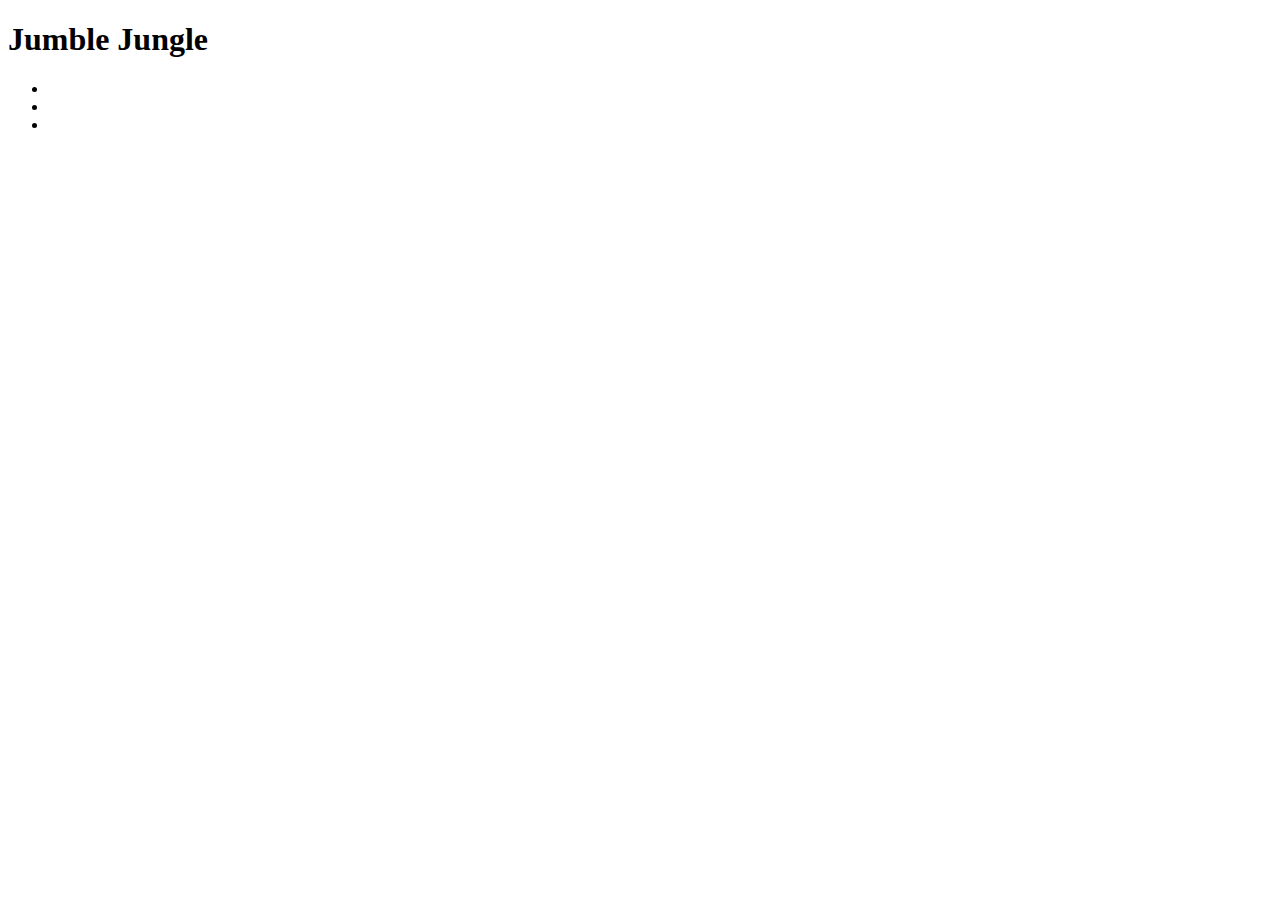
==== index.html @ a5514eaf "Added a help page overlay so users can see the rules - awaiting additional css and js code. Also add" ====
<!DOCTYPE html>
<html lang="en">
<head>
    <meta charset="UTF-8">
    <meta http-equiv="X-UA-Compatible" content="IE=edge"> 
    <meta name="viewport" content="width=device-width, initial-scale=1.0">

    <!-- Meta tags for search engines -->  
    <meta name="description" content="Word sramble game, Jumble Jungle, Online game">  
    <meta name="keywords" content="Word game, Free online games, Game, Jumble Jungle ">

    <!-- font awesome and google fonts -->
    <link rel="stylesheet" href="https://use.fontawesome.com/releases/v5.7.2/css/all.css"
        integrity="sha384-fnmOCqbTlWIlj8LyTjo7mOUStjsKC4pOpQbqyi7RrhN7udi9RwhKkMHpvLbHG9Sr" crossorigin="anonymous">

    <link rel="stylesheet" type="text/css" href="assets/css/style.css">
    <title>Jumble Jungle</title>
</head>
<body class="main-menu">
  <header>
    <h1>Jumble Jungle</h1>
    <ul class="nav-list">
      <li><a href="game.html" aria-label="Play Jumble Jungle"><i class="fas fa-play nav-icon" style="color: #f0ea42;" data-target="page1"></i></li></a>
      <li><a href="leaderboard.html" aria-label="Go to the leaderboard"><i class="fas fa-trophy nav-icon" style="color: #f09f14;" data-target="page2"></i></li></a>
      <li><i id="helpIcon" class="fas fa-question nav-icon" style="color: #18f727;" aria-label="Go to the help section to see how to play" data-target="page3"></i></li>
    </ul>
  </header>

  <script src="assets/js/script.js"></script>
</body>
</html>
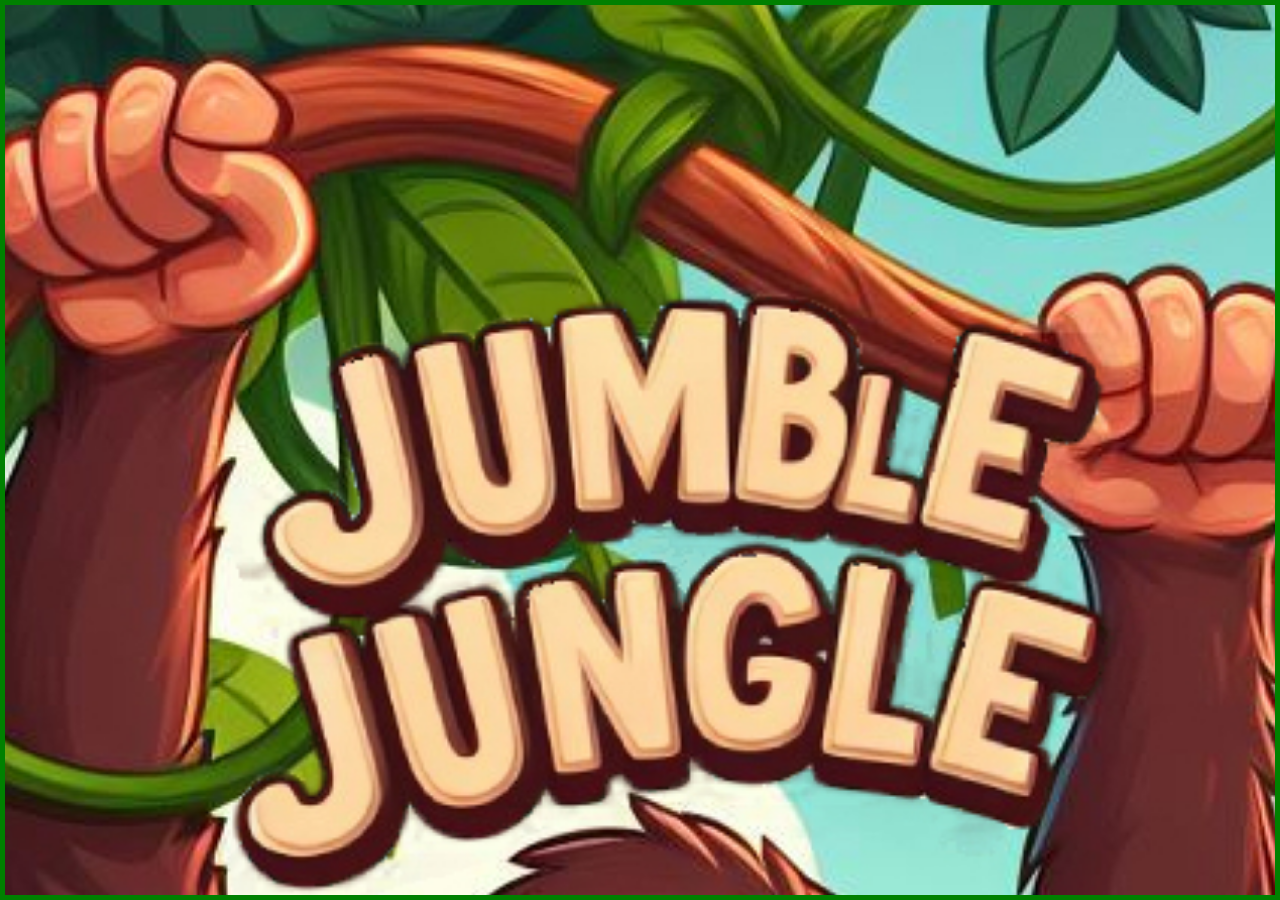
==== commit e64707c8: "added two background images. I also added a green border box around the body and added media query s" ====
--- a/index.html
+++ b/index.html
@@ -16,15 +16,41 @@
     <link rel="stylesheet" type="text/css" href="assets/css/style.css">
     <title>Jumble Jungle</title>
 </head>
-<body class="main-menu">
+<body id="logo-background-image">
   <header>
-    <h1>Jumble Jungle</h1>
     <ul class="nav-list">
       <li><a href="game.html" aria-label="Play Jumble Jungle"><i class="fas fa-play nav-icon" style="color: #f0ea42;" data-target="page1"></i></li></a>
-      <li><a href="leaderboard.html" aria-label="Go to the leaderboard"><i class="fas fa-trophy nav-icon" style="color: #f09f14;" data-target="page2"></i></li></a>
-      <li><i id="helpIcon" class="fas fa-question nav-icon" style="color: #18f727;" aria-label="Go to the help section to see how to play" data-target="page3"></i></li>
+      <li><a href="leaderboard.html" aria-label="Go to the leaderboard"><i class="fas fa-trophy nav-icon" style="color: #0047ab;" data-target="page2"></i></li></a>
+      <li><i id="helpIcon" class="fas fa-question nav-icon" style="color: #0e410f;" aria-label="Go to the help section to see how to play" data-target="page3"></i></li>
     </ul>
   </header>
+
+<!-- Help overlay screen -->
+<div id="helpOverlay" class="overlay">
+  <div id="helpSection" class="help-section">
+    <img src='assets/images/help-page-image.webp' alt="Help page image" class="left-image">
+    <h2>How to Play</h2>
+      <p>Welcome to Jumble Jungle, your aim is to create an 8-letter word using the provided scrambled letters. Here's how to play:</p>
+
+  <ol>
+    <li>You'll be presented with a set of scrambled letters. Rearrange these letters to form an 8-letter word.</li>
+    <li>Drag the letters into the boxes to form the word.</li>
+    <li>Once you believe you have formed the correct word, click the "Submit" button.</li>
+    <li>If the word is correct, you'll proceed to the next word. Otherwise, try again!</li>
+  </ol>
+
+<h2>Tips</h2>
+  <p>Here are some tips to help you:</p>
+    <ul>
+      <li>Take your time and try different combinations of letters.</li>
+      <li>Utilize the "Hint" button if you're stuck.</li>
+    </ul>
+
+<h2>Have Fun!</h2>
+  <p>Enjoy playing Jumble Jungle and have fun discovering words!</p>
+    <button id="closeButton">Close</button>
+  </div>
+</div>
 
   <script src="assets/js/script.js"></script>
 </body>
--- a/assets/css/style.css
+++ b/assets/css/style.css
@@ -0,0 +1,187 @@
+/* Basic styling */
+body {
+  margin: 0;
+  padding: 0;
+  font-family: Arial, sans-serif;
+  border: 5px solid green;
+  box-sizing: border-box;
+}
+
+  /* Styling for Main Menu icons which consist of Play, Leaderboard and Help */
+  .fas {
+    font-size: 60px;
+    }
+  
+    /* Margin to the first and last font awesome icons */
+  .nav-list li:first-child i,
+  .nav-list li:last-child i {
+    margin: 0 30px; /* Adjust the space around the icons */
+  }
+  
+  /* Style the list */
+  .nav-list {
+    list-style: none;
+    padding: 2px;
+    display: flex;
+    justify-content: space-between;
+    align-items: center;
+    padding-top: 300px;
+  }
+  
+  /* Style the navigation icons */
+  .nav-list li {
+    cursor: pointer;
+    margin-right: 0 50px;
+  }
+
+/* Styling for the overlay */
+.overlay {
+  display: none;
+  position: fixed;
+  top: 0;
+  left: 0;
+  width: 100%;
+  height: 100%;
+  background-color: rgba(0, 0, 0, 0.5); /* Semi-transparent black background */
+  z-index: 9999;
+}
+
+/* Center the help section */
+.help-section {
+  position: absolute;
+  top: 50%;
+  left: 50%;
+  transform: translate(-50%, -50%);
+  background-color: #fff; /* White background for the help section */
+  padding: 20px;
+  text-align: center;
+  z-index: 10000;
+}
+
+/* Initially hide the help section */
+.overlay.active {
+  display: block;
+}
+
+/* Styles for the help image placed to the left */
+.left-image {
+  float: left; /* Image will float to the left of the text */
+  margin-right: 10px; /* Adjust as needed to provide space between image and text */
+}
+
+header {
+  height: auto;
+  width: 100%;
+  text-align: center;
+  padding: 100px 0;
+}
+
+h1 {
+  margin: 0;
+}
+
+.box-container {
+  display: flex;
+  justify-content: space-around;
+  margin-top: 5px;
+}
+
+.box {
+  width: 80px;
+  height: 80px;
+  border: 1px solid #000;
+  margin: 10px;
+  display: flex;
+  justify-content: center;
+  align-items: center;
+}
+
+.letter-container {
+  display: flex;
+  justify-content: center;
+  flex-wrap: wrap;
+  margin-top: 20px;
+}
+
+.letter {
+  width: 50px;
+  height: 50px;
+  border: 1px solid #000;
+  margin: 5px;
+  display: flex;
+  justify-content: center;
+  align-items: center;
+  cursor: pointer;
+}
+
+/* Media query: Foldable phones and smaller screen sizes - landcape and portrait */
+@media screen and (min-width: 280px) and (max-width: 1280px)  {
+  .left-image {
+    max-width: 100%;
+    height: 100px;
+  }
+
+  /* Set a specific height to trigger the scrollbar */
+  #helpSection {
+    height: 300px;
+    overflow-y: auto; /* Add vertical scrollbar when content exceeds the height */
+  }
+  
+  /* Reduce the text size inside #helpSection */
+  #helpSection p {
+    font-size: 12px;
+  }
+
+  #logo-background-image {
+    background-image: url('../images/jumble-jungle-main-menu-small-image.jpg');
+    background-repeat: no-repeat;
+    background-size: cover;
+    height: 100vh;
+    width: 100%;
+  }
+}
+
+/* Media query: Foldable phones and smaller screen sizes - landcape and portrait */
+@media screen and (max-width: 739px) {
+  .box-container {
+    display: flex;
+    justify-content: space-around;
+    margin-top: 5px;
+  }
+  
+  .box {
+    width: 30px;
+    height: 30px;
+    margin: 2px;
+    display: flex;
+    justify-content: center;
+    align-items: center;
+  }
+
+/* To remove the border around the letters when they are placed into one of the eight boxes - this prevents overlapping */
+.letter {
+  width: 30px;
+  height: 30px;
+  margin: 1px;
+  display: flex;
+  justify-content: center;
+  align-items: center;
+  cursor: pointer;
+}
+
+/* Class to hide border */
+.letter.no-border {
+  border: none; /* Hide the border */
+}
+}
+
+/* Media query: Foldable phones and smaller screen sizes - landcape and portrait */
+@media screen and (min-width: 1281px)  {
+#logo-background-image {
+  background-image: url('../images/jumble-jungle-main-menu-large-image.jpg');
+  background-repeat: no-repeat;
+  background-size: cover;
+  height: 100vh;
+  width: 100%;
+}
+}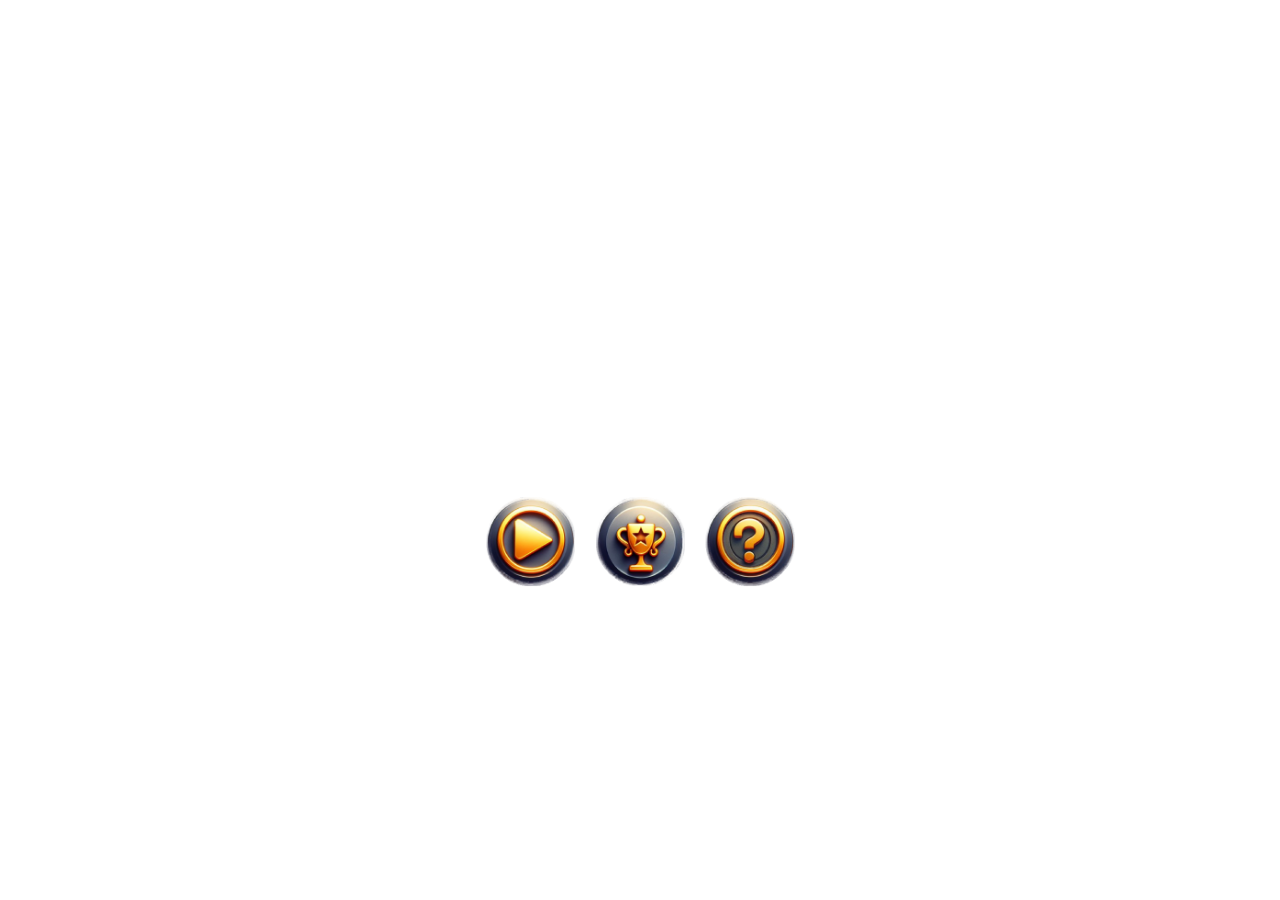
==== commit 8ee2642f: "removed font awesome icons and replaced with images on index.html and added button images to game.ht" ====
--- a/index.html
+++ b/index.html
@@ -10,19 +10,32 @@
     <meta name="keywords" content="Word game, Free online games, Game, Jumble Jungle ">
 
     <!-- font awesome and google fonts -->
-    <link rel="stylesheet" href="https://use.fontawesome.com/releases/v5.7.2/css/all.css"
-        integrity="sha384-fnmOCqbTlWIlj8LyTjo7mOUStjsKC4pOpQbqyi7RrhN7udi9RwhKkMHpvLbHG9Sr" crossorigin="anonymous">
+    <link rel="stylesheet" href="https://cdnjs.cloudflare.com/ajax/libs/font-awesome/5.7.2/css/all.min.css"
+        integrity="sha512-3M00D/rn8n+2ZVXBO9Hib0GKNpkm8MSUU/e2VNthDyBYxKWG+BftNYYcuEjXlyrSO637tidzMBXfE7sQm0INUg==" crossorigin="anonymous" referrerpolicy="no-referrer" />
 
     <link rel="stylesheet" type="text/css" href="assets/css/style.css">
     <title>Jumble Jungle</title>
 </head>
+
 <body id="logo-background-image">
   <header>
-    <ul class="nav-list">
-      <li><a href="game.html" aria-label="Play Jumble Jungle"><i class="fas fa-play nav-icon" style="color: #f0ea42;" data-target="page1"></i></li></a>
-      <li><a href="leaderboard.html" aria-label="Go to the leaderboard"><i class="fas fa-trophy nav-icon" style="color: #0047ab;" data-target="page2"></i></li></a>
-      <li><i id="helpIcon" class="fas fa-question nav-icon" style="color: #0e410f;" aria-label="Go to the help section to see how to play" data-target="page3"></i></li>
-    </ul>
+
+  <!-- Main Menu screen -->
+  <div id="main-menu-container" class="main-menu-options">
+    <div class="play-game-button">
+      <a href="game.html" aria-label="Play Jumble Jungle">
+        <img src="assets/images/play-button-image.webp" alt="Play button" data-target="page1">
+      </a>
+    </div>
+      <div class="leaderboard-button">
+        <a href="leaderboard.html" aria-label="Go to the leaderboard">
+          <img src="assets/images/leader-board-button-image.webp" alt="Leaderboard button" data-target="page2">
+        </a>
+      </div>
+        <div class="help-button" id="helpIcon">
+          <img src="assets/images/help-button-image.webp" alt="Help button" data-target="page3">
+        </div>
+  </div>
   </header>
 
 <!-- Help overlay screen -->
@@ -44,6 +57,7 @@
     <ul>
       <li>Take your time and try different combinations of letters.</li>
       <li>Utilize the "Hint" button if you're stuck.</li>
+      <li>Use the "Reveal Letter" button to reveal up to two letters per word.</li>
     </ul>
 
 <h2>Have Fun!</h2>
--- a/assets/css/style.css
+++ b/assets/css/style.css
@@ -1,38 +1,42 @@
+/* Google fonts */
+@import url('https://fonts.googleapis.com/css2?family=Bungee+Spice&display=swap');
+
 /* Basic styling */
-body {
+body, html {
   margin: 0;
   padding: 0;
   font-family: Arial, sans-serif;
-  border: 5px solid green;
-  box-sizing: border-box;
-}
-
-  /* Styling for Main Menu icons which consist of Play, Leaderboard and Help */
-  .fas {
-    font-size: 60px;
-    }
-  
-    /* Margin to the first and last font awesome icons */
-  .nav-list li:first-child i,
-  .nav-list li:last-child i {
-    margin: 0 30px; /* Adjust the space around the icons */
-  }
-  
-  /* Style the list */
-  .nav-list {
-    list-style: none;
-    padding: 2px;
-    display: flex;
-    justify-content: space-between;
-    align-items: center;
-    padding-top: 300px;
-  }
-  
-  /* Style the navigation icons */
-  .nav-list li {
-    cursor: pointer;
-    margin-right: 0 50px;
-  }
+  height: 100vh;
+  position: relative;
+}
+
+#logo-background-image {
+  background-image: url('../images/jumble-jungle-background-image-large.webp');
+  background-repeat: no-repeat;
+  background-size: cover;
+  background-position: center;
+  height: 100vh;
+  width: 100%;
+}
+
+/* Center the icon container */
+.main-menu-options {
+  position: fixed;
+  top: 50%;
+  left: 50%;
+  transform: translate(-50%, 50%);
+  display: flex;
+  justify-content: center;
+  align-items: center;
+}
+
+/* Additional styling for individual icon divs */
+.play-game-button,
+.leaderboard-button,
+.help-button {
+  display: inline-block; /* Display icons in a line */
+  margin: 0 10px; /* Adjust margin between icons */
+}
 
 /* Styling for the overlay */
 .overlay {
@@ -58,6 +62,17 @@
   z-index: 10000;
 }
 
+  /* Set a specific height to trigger the scrollbar */
+  #helpSection {
+    height: 400px;
+    overflow-y: auto; /* Add vertical scrollbar when content exceeds the height */
+  }
+  
+  /* Reduce the text size inside #helpSection */
+  #helpSection p {
+    font-size: 12px;
+  }
+
 /* Initially hide the help section */
 .overlay.active {
   display: block;
@@ -67,33 +82,64 @@
 .left-image {
   float: left; /* Image will float to the left of the text */
   margin-right: 10px; /* Adjust as needed to provide space between image and text */
-}
-
-header {
-  height: auto;
-  width: 100%;
-  text-align: center;
-  padding: 100px 0;
-}
-
-h1 {
+  max-width: 100%;
+  height: 100px;
+}
+
+/* Styling for game.html page */
+#game-area {
+  background-image: url('../images/game-area-image.webp');
+}
+
+body {
   margin: 0;
+  padding: 0;
+  position: relative; /* Create a positioning context for absolute positioning */
+}
+
+.hompage-button,
+.restart-button {
+  position: absolute;
+}
+
+.homepage-button {
+  left: 10px; /* Adjust left margin for positioning */
+  top: 0px;
+}
+
+.restart-button {
+  right: 0px; /* Adjust right margin for positioning */
+  top: 0px;
 }
 
 .box-container {
   display: flex;
-  justify-content: space-around;
-  margin-top: 5px;
+  justify-content: center;
+  margin-top: 100px;
 }
 
 .box {
-  width: 80px;
-  height: 80px;
+  width: 30px;
+  height: 30px;
   border: 1px solid #000;
-  margin: 10px;
-  display: flex;
-  justify-content: center;
-  align-items: center;
+  margin: 1px;
+  display: flex;
+  justify-content: center;
+  align-items: center;
+  position: relative;
+  z-index: 1;
+}
+
+#box1,
+#box2,
+#box3,
+#box4,
+#box5,
+#box6,
+#box7,
+#box8 {
+  position: relative;
+  background-image: url('../images/box-small-image.webp');
 }
 
 .letter-container {
@@ -104,58 +150,120 @@
 }
 
 .letter {
-  width: 50px;
-  height: 50px;
+  width: 30px;
+  height: 30px;
   border: 1px solid #000;
+  background-color: rgb(221, 197, 159);
+  font-weight: bolder;
   margin: 5px;
   display: flex;
   justify-content: center;
   align-items: center;
   cursor: pointer;
-}
-
-/* Media query: Foldable phones and smaller screen sizes - landcape and portrait */
-@media screen and (min-width: 280px) and (max-width: 1280px)  {
-  .left-image {
-    max-width: 100%;
-    height: 100px;
-  }
-
-  /* Set a specific height to trigger the scrollbar */
-  #helpSection {
-    height: 300px;
-    overflow-y: auto; /* Add vertical scrollbar when content exceeds the height */
-  }
-  
-  /* Reduce the text size inside #helpSection */
-  #helpSection p {
-    font-size: 12px;
-  }
-
+  position: relative;
+  z-index: 2;
+}
+
+#game-buttons {
+  display: flex;
+  justify-content: center; /* Center items horizontally */
+}
+
+#game-buttons button {
+  margin: 0 5px;
+  margin-top: 10px;
+}
+
+/* Styling for leaderboard page */
+#leaderboard-background {
+  background-image: url('../images/leaderboard-background-image.webp');
+}
+
+#leaderboard-menu {
+  display: flex;
+  justify-content: space-between;
+  align-items: center;
+  padding: 10px;
+}
+
+#leaderboard-menu h1 {
+  font-family: 'Bungee Spice', sans-serif;
+  font-size: 26px;
+}
+
+#leaderboard-menu a {
+  text-decoration: none;
+}
+
+/* Background image positioning for phones in landscape mode */
+@media screen and (min-height: 240px) and (max-height: 1090px) and (orientation: landscape) {
   #logo-background-image {
-    background-image: url('../images/jumble-jungle-main-menu-small-image.jpg');
+    background-image: url('../images/jumble-jungle-background-image-large.webp');
     background-repeat: no-repeat;
     background-size: cover;
+    background-position-y: 35%;
     height: 100vh;
     width: 100%;
   }
 }
 
-/* Media query: Foldable phones and smaller screen sizes - landcape and portrait */
-@media screen and (max-width: 739px) {
+#leaderboard-menu {
+  display: flex;
+  justify-content: space-between;
+  align-items: center;
+  padding: 10px; /* Add padding for spacing */
+}
+
+.homepage {
+  text-align: center; /* Center the h1 element */
+  flex-grow: 1; /* Allow the h1 element to take available space */
+}
+
+.homepage-button {
+  order: -1; /* Set the image to appear on the left */
+}
+
+/* Media query for spacing between boxes within box-container */
+@media screen and (min-width: 280px) and (max-width: 500px) {
+  #main-menu-container img {
+    width: 80px;
+    height: 80px;
+  }
+
+  .homepage-button img,
+  .home-button img,
+  .restart-button img {
+    width: 60px;
+    height: 60px;
+  }
+
+  #box1,
+  #box2,
+  #box3,
+  #box4,
+  #box5,
+  #box6,
+  #box7,
+  #box8 {
+    position: relative;
+    background-image: url('../images/box-small-image.webp');
+  }
+
   .box-container {
     display: flex;
-    justify-content: space-around;
-    margin-top: 5px;
+    justify-content: center;
+    margin-top: 100px;
   }
   
   .box {
     width: 30px;
     height: 30px;
-    margin: 2px;
+    margin: 1px;
     display: flex;
     justify-content: center;
     align-items: center;
+    position: relative;
+    z-index: 1;
   }
 
 /* To remove the border around the letters when they are placed into one of the eight boxes - this prevents overlapping */
@@ -167,6 +275,8 @@
   justify-content: center;
   align-items: center;
   cursor: pointer;
+  position: relative;
+  z-index: 2;
 }
 
 /* Class to hide border */
@@ -176,12 +286,159 @@
 }
 
 /* Media query: Foldable phones and smaller screen sizes - landcape and portrait */
-@media screen and (min-width: 1281px)  {
+@media screen and (min-width: 500px) and (max-width: 650px) {
+  #main-menu-container img {
+    width: 85px;
+    height: 85px;
+  }
+
+  .homepage-button img,
+  .home-button img,
+  .restart-button img {
+    width: 90px;
+    height: 90px;
+  }
+
+  #box1,
+  #box2,
+  #box3,
+  #box4,
+  #box5,
+  #box6,
+  #box7,
+  #box8 {
+    position: relative;
+    background-image: url('../images/box-medium-image.webp');
+  }
+
+  .box-container {
+    display: flex;
+    justify-content: center;
+    margin-top: 100px;
+  }
+  
+  .box {
+    width: 50px;
+    height: 50px;
+    margin: 1px;
+    display: flex;
+    justify-content: center;
+    align-items: center;
+    position: relative;
+    z-index: 1;
+  }
+
+/* To remove the border around the letters when they are placed into one of the eight boxes - this prevents overlapping */
+.letter {
+  width: 35px;
+  height: 35px;
+  margin: 1px;
+  display: flex;
+  justify-content: center;
+  align-items: center;
+  cursor: pointer;
+  position: relative;
+  z-index: 2;
+}
+
+/* Class to hide border */
+.letter.no-border {
+  border: none; /* Hide the border */
+}
+}
+
+/* Media query: Foldable phones and smaller screen sizes - landcape and portrait */
+@media screen and (min-width: 650px) {
+  #main-menu-container img {
+    width: 90px;
+    height: 90px;
+  }
+
+  .homepage-button img,
+  .home-button img,
+  .restart-button img {
+    width: 110px;
+    height: 110px;
+  }
+
+  #box1,
+  #box2,
+  #box3,
+  #box4,
+  #box5,
+  #box6,
+  #box7,
+  #box8 {
+    position: relative;
+    background-image: url('../images/box-large-image.webp');
+  }
+
+  .box-container {
+    display: flex;
+    justify-content: center;
+    margin-top: 100px;
+  }
+  
+  .box {
+    width: 75px;
+    height: 75px;
+    margin: 1px;
+    display: flex;
+    justify-content: center;
+    align-items: center;
+    position: relative;
+    z-index: 1;
+  }
+
+/* To remove the border around the letters when they are placed into one of the eight boxes - this prevents overlapping */
+.letter {
+  width: 45px;
+  height: 45px;
+  margin: 1px;
+  display: flex;
+  justify-content: center;
+  align-items: center;
+  cursor: pointer;
+  position: relative;
+  z-index: 2;
+}
+
+/* Class to hide border */
+.letter.no-border {
+  border: none; /* Hide the border */
+}
+}
+
+/* Media query: Foldable phones and smaller screen sizes - landcape and portrait */
+@media screen and (min-width: 1447px) {
 #logo-background-image {
-  background-image: url('../images/jumble-jungle-main-menu-large-image.jpg');
+  background-image: url('../images/jumble-jungle-background-image-larger.webp');
   background-repeat: no-repeat;
   background-size: cover;
   height: 100vh;
   width: 100%;
 }
+
+#main-menu-container img {
+  width: 160px;
+  height: 160px;
+}
+
+/* Center the icon container */
+.main-menu-options {
+  position: fixed;
+  top: 50%;
+  left: 50%;
+  transform: translate(-50%, 50%);
+  display: flex;
+  justify-content: center;
+  align-items: center;
+}
+
+  .homepage-button img,
+  .home-button img,
+  .restart-button img {
+    width: 160px;
+    height: 160px;
+  }
 }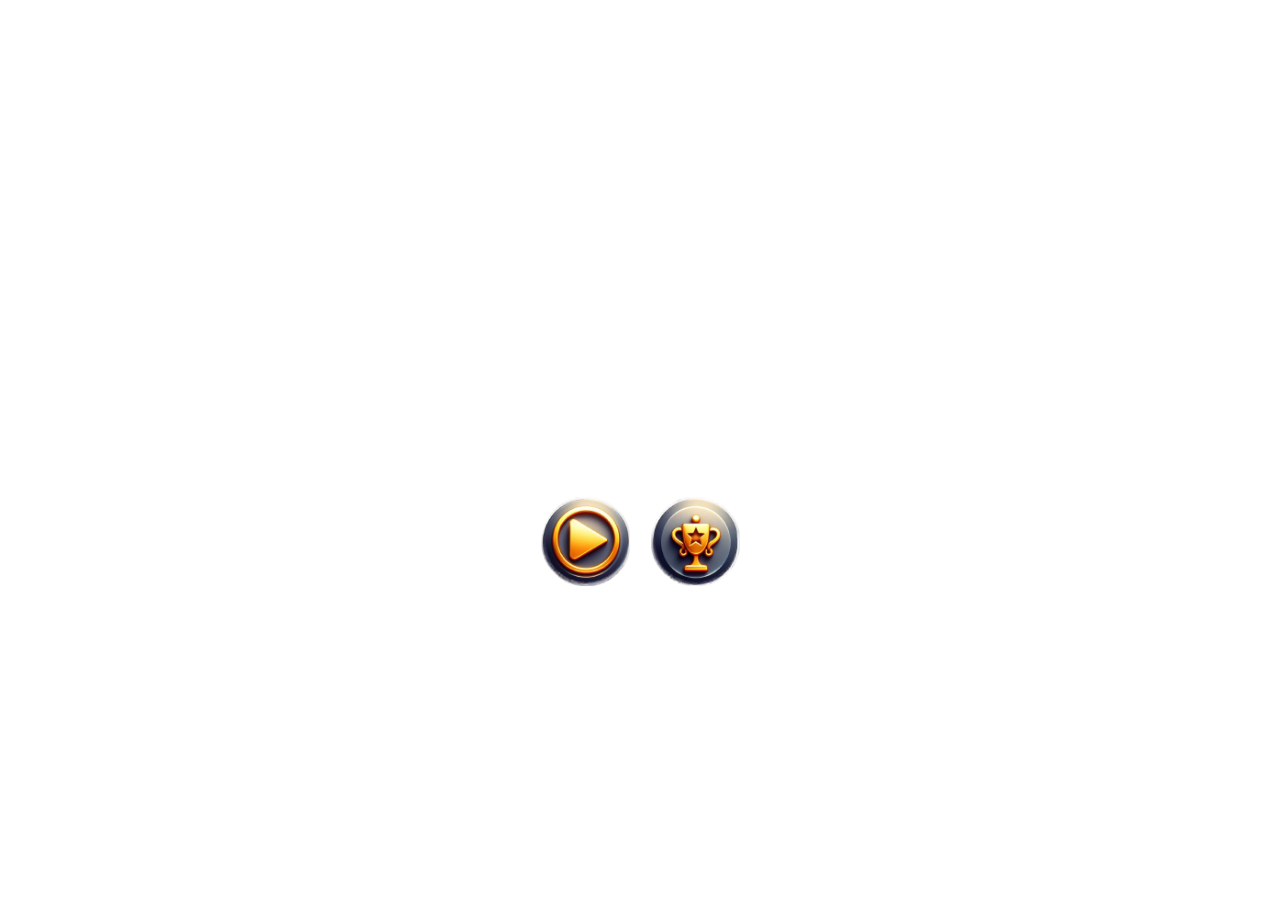
==== commit c32b0b20: "added favicon image and added background image for game and leaderboard and added style for responsi" ====
--- a/index.html
+++ b/index.html
@@ -6,13 +6,15 @@
     <meta name="viewport" content="width=device-width, initial-scale=1.0">
 
     <!-- Meta tags for search engines -->  
-    <meta name="description" content="Word sramble game, Jumble Jungle, Online game">  
+    <meta name="description" content="Word scramble game, Jumble Jungle, Online game">  
     <meta name="keywords" content="Word game, Free online games, Game, Jumble Jungle ">
 
     <!-- font awesome and google fonts -->
     <link rel="stylesheet" href="https://cdnjs.cloudflare.com/ajax/libs/font-awesome/5.7.2/css/all.min.css"
         integrity="sha512-3M00D/rn8n+2ZVXBO9Hib0GKNpkm8MSUU/e2VNthDyBYxKWG+BftNYYcuEjXlyrSO637tidzMBXfE7sQm0INUg==" crossorigin="anonymous" referrerpolicy="no-referrer" />
-
+    <meta name="author" content="David Hitchen">
+    <!-- Favicon image for browser tab image -->
+    <link rel="icon" href="assets/images/favicon-image.png" type="image/x-icon">
     <link rel="stylesheet" type="text/css" href="assets/css/style.css">
     <title>Jumble Jungle</title>
 </head>
@@ -32,39 +34,9 @@
           <img src="assets/images/leader-board-button-image.webp" alt="Leaderboard button" data-target="page2">
         </a>
       </div>
-        <div class="help-button" id="helpIcon">
-          <img src="assets/images/help-button-image.webp" alt="Help button" data-target="page3">
-        </div>
+
   </div>
   </header>
-
-<!-- Help overlay screen -->
-<div id="helpOverlay" class="overlay">
-  <div id="helpSection" class="help-section">
-    <img src='assets/images/help-page-image.webp' alt="Help page image" class="left-image">
-    <h2>How to Play</h2>
-      <p>Welcome to Jumble Jungle, your aim is to create an 8-letter word using the provided scrambled letters. Here's how to play:</p>
-
-  <ol>
-    <li>You'll be presented with a set of scrambled letters. Rearrange these letters to form an 8-letter word.</li>
-    <li>Drag the letters into the boxes to form the word.</li>
-    <li>Once you believe you have formed the correct word, click the "Submit" button.</li>
-    <li>If the word is correct, you'll proceed to the next word. Otherwise, try again!</li>
-  </ol>
-
-<h2>Tips</h2>
-  <p>Here are some tips to help you:</p>
-    <ul>
-      <li>Take your time and try different combinations of letters.</li>
-      <li>Utilize the "Hint" button if you're stuck.</li>
-      <li>Use the "Reveal Letter" button to reveal up to two letters per word.</li>
-    </ul>
-
-<h2>Have Fun!</h2>
-  <p>Enjoy playing Jumble Jungle and have fun discovering words!</p>
-    <button id="closeButton">Close</button>
-  </div>
-</div>
 
   <script src="assets/js/script.js"></script>
 </body>
--- a/assets/css/style.css
+++ b/assets/css/style.css
@@ -10,6 +10,7 @@
   position: relative;
 }
 
+/* Style for the background image of the index.html page */
 #logo-background-image {
   background-image: url('../images/jumble-jungle-background-image-large.webp');
   background-repeat: no-repeat;
@@ -32,8 +33,7 @@
 
 /* Additional styling for individual icon divs */
 .play-game-button,
-.leaderboard-button,
-.help-button {
+.leaderboard-button {
   display: inline-block; /* Display icons in a line */
   margin: 0 10px; /* Adjust margin between icons */
 }
@@ -57,38 +57,58 @@
   left: 50%;
   transform: translate(-50%, -50%);
   background-color: #fff; /* White background for the help section */
-  padding: 20px;
+  padding: 10px;
   text-align: center;
   z-index: 10000;
 }
 
-  /* Set a specific height to trigger the scrollbar */
-  #helpSection {
-    height: 400px;
-    overflow-y: auto; /* Add vertical scrollbar when content exceeds the height */
-  }
+/* Sets a specific height to trigger the scrollbar */
+#helpSection {
+  height: 80vh;
+  width: 80%;
+  overflow-y: auto; /* Adds vertical scrollbar when content exceeds the height */
+}
+
+/* Styling for the help section */
+#helpSection h2 {
+  font-family: 'Bungee Spice', sans-serif;
+}
   
-  /* Reduce the text size inside #helpSection */
-  #helpSection p {
-    font-size: 12px;
-  }
+.help-text-content p {
+  font-size: 16px;
+  font-weight: bold;
+}
+
+#helpSection ol,
+#helpSection ul {
+  text-align: left;
+  margin-right: 20px;
+}
 
 /* Initially hide the help section */
 .overlay.active {
   display: block;
 }
 
-/* Styles for the help image placed to the left */
-.left-image {
+/* Styles for the help image in the help section */
+.help-image {
   float: left; /* Image will float to the left of the text */
-  margin-right: 10px; /* Adjust as needed to provide space between image and text */
-  max-width: 100%;
-  height: 100px;
+  max-width: 100px;
+  height: auto;
+}
+
+#helpCloseButton {
+  position: absolute;
+  top: 10px;
+  right: 10px;
 }
 
 /* Styling for game.html page */
 #game-area {
-  background-image: url('../images/game-area-image.webp');
+  background-image: url('../images/game-background.webp');
+  background-size: cover;
+  background-repeat: no-repeat;
+  background-attachment: fixed;
 }
 
 body {
@@ -97,25 +117,76 @@
   position: relative; /* Create a positioning context for absolute positioning */
 }
 
+/* Styling for modal/customer notification messages when a user makes an incorrect/correct input or completes game */
+.modal {
+  display: none;
+  position: fixed;
+  z-index: 3;
+  left: 0;
+  top: 0;
+  width: 100%;
+  height: 100%;
+  overflow: auto;
+  background-color: rgb(0, 0, 0);
+  background-color: rgba(0, 0, 0, 0.4);
+}
+
+.modal-content {
+  background-color: #fefefe;
+  margin: 15% auto;
+  padding: 20px;
+  border: 1px solid #888;
+  width: 80%;
+  max-width: 400px;
+  font-family: 'Bungee Spice', sans-serif;
+}
+
+.modalCloseButton {
+  color: #aaa;
+  float: right;
+  font-size: 28px;
+  font-weight: bold;
+}
+
+.modalCloseButton:hover,
+.modalCloseButton:focus {
+  color: black;
+  text-decoration: none;
+  cursor: pointer;
+}
+
+/* Styling for the 3 clickable images in the game.index */
 .hompage-button,
-.restart-button {
+.restart-button,
+.help-button {
   position: absolute;
 }
 
+/* Style for the home-page button position so it remains on the top left of the game.html */
 .homepage-button {
   left: 10px; /* Adjust left margin for positioning */
   top: 0px;
 }
 
+/* Style for the help button position so its centered in the game.index */
+.help-button {
+  top: 0px;
+  left: 50%;
+  transform: translateX(-50%);
+  z-index: 1000;
+}
+
+/* Style for the restart button position so it remains on the top right of the game.index */
 .restart-button {
-  right: 0px; /* Adjust right margin for positioning */
+  right: 0px;
   top: 0px;
 }
 
+/* Styles for the 8 boxes and the box-container within the game.html */
 .box-container {
   display: flex;
   justify-content: center;
-  margin-top: 100px;
+  margin-top: 70px;
 }
 
 .box {
@@ -139,9 +210,12 @@
 #box7,
 #box8 {
   position: relative;
-  background-image: url('../images/box-small-image.webp');
-}
-
+  background-image: url('../images/box-image.webp');
+  background-size: contain;
+  background-position: center;
+}
+
+/* Styling for the 8 letters in the letter container */
 .letter-container {
   display: flex;
   justify-content: center;
@@ -164,9 +238,10 @@
   z-index: 2;
 }
 
+/* Styling for the hint, delete and submit buttons in the game.html */
 #game-buttons {
   display: flex;
-  justify-content: center; /* Center items horizontally */
+  justify-content: center;
 }
 
 #game-buttons button {
@@ -174,9 +249,20 @@
   margin-top: 10px;
 }
 
+/* Style for the hint display */
+#hint-display {
+  text-align: center;
+  background-color: #f0f0f0;
+  vertical-align: middle;
+  margin-top: 13px;
+}
+
 /* Styling for leaderboard page */
 #leaderboard-background {
   background-image: url('../images/leaderboard-background-image.webp');
+  background-size: cover;
+  background-repeat: no-repeat;
+  background-attachment: fixed;
 }
 
 #leaderboard-menu {
@@ -195,8 +281,35 @@
   text-decoration: none;
 }
 
+/* Leaderboard table styling */
+#leaderboard-table {
+  background-color: #f2f2f2; /* Light background color */
+  color: #333; /* Dark text color */
+}
+
+#leaderboard-table th {
+  background-color: #ddd; /* Light gray background for table headers */
+  color: #333; /* Dark text color */
+}
+
+table {
+  border-collapse: collapse;
+  width: 100%;
+}
+
+th, td {
+  border: 1px solid #dddddd;
+  text-align: center;
+  padding: 8px;
+}
+
+th {
+  background-color: #f2f2f2;
+}
+
 /* Background image positioning for phones in landscape mode */
 @media screen and (min-height: 240px) and (max-height: 1090px) and (orientation: landscape) {
+  /* Background image for larger screen sizes for the index.html page */
   #logo-background-image {
     background-image: url('../images/jumble-jungle-background-image-large.webp');
     background-repeat: no-repeat;
@@ -207,36 +320,43 @@
   }
 }
 
+/* Styling for the container with the clickable images in the leaderboard.html page */
 #leaderboard-menu {
   display: flex;
   justify-content: space-between;
   align-items: center;
-  padding: 10px; /* Add padding for spacing */
-}
-
+  padding: 10px;
+}
+
+/* Styling for the clickable image on the leaderboard.html */
 .homepage {
-  text-align: center; /* Center the h1 element */
-  flex-grow: 1; /* Allow the h1 element to take available space */
-}
-
+  text-align: center;
+  flex-grow: 1; /* Allows the h1 element to take available space */
+}
+
+/* Styling for the clickable image on the game.html page */
 .homepage-button {
-  order: -1; /* Set the image to appear on the left */
-}
-
-/* Media query for spacing between boxes within box-container */
+  order: -1; /* Sets the image to appear on the top left of the screen */
+}
+
+/* Media query: Foldable phones and smaller screen sizes */
 @media screen and (min-width: 280px) and (max-width: 500px) {
+  /* Styling for the clickable images in the index.html */
   #main-menu-container img {
     width: 80px;
     height: 80px;
   }
 
+  /* Styling for the clickable images in the leaderboard and game page */
   .homepage-button img,
   .home-button img,
+  .help-button,
   .restart-button img {
-    width: 60px;
-    height: 60px;
-  }
-
+    width: 50px;
+    height: 50px;
+  }
+
+  /* Styles for the 8 boxes and the box-container within the game.html */
   #box1,
   #box2,
   #box3,
@@ -246,13 +366,15 @@
   #box7,
   #box8 {
     position: relative;
-    background-image: url('../images/box-small-image.webp');
+    background-image: url('../images/box-image.webp');
+    background-size: contain;
+    background-position: center;
   }
 
   .box-container {
     display: flex;
     justify-content: center;
-    margin-top: 100px;
+    margin-top: 80px;
   }
   
   .box {
@@ -266,39 +388,49 @@
     z-index: 1;
   }
 
-/* To remove the border around the letters when they are placed into one of the eight boxes - this prevents overlapping */
-.letter {
-  width: 30px;
-  height: 30px;
-  margin: 1px;
-  display: flex;
-  justify-content: center;
-  align-items: center;
-  cursor: pointer;
-  position: relative;
-  z-index: 2;
-}
-
-/* Class to hide border */
-.letter.no-border {
-  border: none; /* Hide the border */
-}
+  /* To remove the border around the letters when they are placed into one of the eight boxes - this prevents overlapping */
+  .letter {
+    width: 30px;
+    height: 30px;
+    margin: 1px;
+    display: flex;
+    justify-content: center;
+    align-items: center;
+    cursor: pointer;
+    position: relative;
+    z-index: 2;
+  }
+
+  /* Class to hide border */
+  .letter.no-border {
+    border: none; /* Hide the border */
+  }
+
+  /* Style for the first h2 element in the help section */
+  .help-header {
+    margin-top: 40px;
+    text-align: center;
+  }
 }
 
 /* Media query: Foldable phones and smaller screen sizes - landcape and portrait */
 @media screen and (min-width: 500px) and (max-width: 650px) {
+  /* Styling for the clickable images in the index.html */
   #main-menu-container img {
     width: 85px;
     height: 85px;
   }
 
+  /* Styling for the clickable images in the leaderboard and game page */
   .homepage-button img,
   .home-button img,
+  .help-button,
   .restart-button img {
-    width: 90px;
-    height: 90px;
-  }
-
+    width: 55px;
+    height: 55px;
+  }
+
+  /* Styles for the 8 boxes and the box-container within the game.html */
   #box1,
   #box2,
   #box3,
@@ -308,13 +440,15 @@
   #box7,
   #box8 {
     position: relative;
-    background-image: url('../images/box-medium-image.webp');
+    background-image: url('../images/box-image.webp');
+    background-size: contain;
+    background-position: center;
   }
 
   .box-container {
     display: flex;
     justify-content: center;
-    margin-top: 100px;
+    margin-top: 80px;
   }
   
   .box {
@@ -328,39 +462,59 @@
     z-index: 1;
   }
 
-/* To remove the border around the letters when they are placed into one of the eight boxes - this prevents overlapping */
-.letter {
-  width: 35px;
-  height: 35px;
-  margin: 1px;
-  display: flex;
-  justify-content: center;
-  align-items: center;
-  cursor: pointer;
-  position: relative;
-  z-index: 2;
-}
-
-/* Class to hide border */
-.letter.no-border {
-  border: none; /* Hide the border */
-}
-}
-
-/* Media query: Foldable phones and smaller screen sizes - landcape and portrait */
+  /* Syling for the letter container */
+  .letter {
+    width: 35px;
+    height: 35px;
+    margin: 1px;
+    display: flex;
+    justify-content: center;
+    align-items: center;
+    cursor: pointer;
+    position: relative;
+    z-index: 2;
+  }
+
+  /* Class to hide border */
+  .letter.no-border {
+    border: none; /* Hide the border */
+  }
+
+  /* Style for the first h2 element in the help section */
+  .help-header {
+    margin-top: 50px;
+    text-align: center;
+  }
+}
+
+/* Media query: Larger screens and small tablets - landcape and portrait */
 @media screen and (min-width: 650px) {
+  /* styles for index.html page */
   #main-menu-container img {
     width: 90px;
     height: 90px;
   }
 
+  /* Styles for all clickable image buttons for the leaderboard and game pages */
   .homepage-button img,
   .home-button img,
+  .help-button,
   .restart-button img {
-    width: 110px;
-    height: 110px;
-  }
-
+    width: 60px;
+    height: 60px;
+  }
+
+  /* Styles for the help image in the help section */ 
+  #helpSection .help-image {
+    width: 140px;
+    height: auto;
+  }
+
+  #helpSection p { 
+    font-size: 20px; 
+  } 
+
+  /* Styles for the 8 boxes and the box-container within the game.html */
   #box1,
   #box2,
   #box3,
@@ -370,13 +524,15 @@
   #box7,
   #box8 {
     position: relative;
-    background-image: url('../images/box-large-image.webp');
+    background-image: url('../images/box-image.webp');
+    background-size: contain;
+    background-position: center;
   }
 
   .box-container {
     display: flex;
     justify-content: center;
-    margin-top: 100px;
+    margin-top: 30px;
   }
   
   .box {
@@ -390,55 +546,185 @@
     z-index: 1;
   }
 
-/* To remove the border around the letters when they are placed into one of the eight boxes - this prevents overlapping */
-.letter {
-  width: 45px;
-  height: 45px;
-  margin: 1px;
-  display: flex;
-  justify-content: center;
-  align-items: center;
-  cursor: pointer;
-  position: relative;
-  z-index: 2;
-}
-
-/* Class to hide border */
-.letter.no-border {
-  border: none; /* Hide the border */
-}
-}
-
-/* Media query: Foldable phones and smaller screen sizes - landcape and portrait */
+  /* To remove the border around the letters when they are placed into one of the eight boxes - this prevents overlapping */
+  .letter {
+    width: 45px;
+    height: 45px;
+    margin: 1px;
+    display: flex;
+    justify-content: center;
+    align-items: center;
+    cursor: pointer;
+    position: relative;
+    z-index: 2;
+  }
+
+  /* Class to hide border */
+  .letter.no-border {
+    border: none; /* Hide the border */
+  }
+
+  /* Style for the first h2 element in the help section */
+  .help-header {
+    margin-top: 80px;
+    text-align: center;
+  }
+}
+
+/* Media query: Specifically for the help section overlay */
+@media screen and (min-width: 1000px) {
+   /* Style for the help section */ 
+   #helpSection { 
+    height: 65vh;
+    width: 80%;
+  }
+}
+
+/* Media query: Tablets and larger screen sizes - landcape and portrait */
 @media screen and (min-width: 1447px) {
-#logo-background-image {
-  background-image: url('../images/jumble-jungle-background-image-larger.webp');
-  background-repeat: no-repeat;
-  background-size: cover;
-  height: 100vh;
-  width: 100%;
-}
-
-#main-menu-container img {
-  width: 160px;
-  height: 160px;
-}
-
-/* Center the icon container */
-.main-menu-options {
-  position: fixed;
-  top: 50%;
-  left: 50%;
-  transform: translate(-50%, 50%);
-  display: flex;
-  justify-content: center;
-  align-items: center;
-}
-
+  /* Background image which also contains the responsive game title */
+  #logo-background-image {
+    background-image: url('../images/jumble-jungle-background-image-larger.webp');
+    background-repeat: no-repeat;
+    background-size: cover;
+    height: 100vh;
+    width: 100%;
+  }
+
+  /* Clickable image buttons for the index.html */
+  #main-menu-container img {
+    width: 140px;
+    height: 140px;
+  }
+
+  /* Center the icon container */
+  .main-menu-options {
+    position: fixed;
+    top: 50%;
+    left: 50%;
+    transform: translate(-50%, 50%);
+    display: flex;
+    justify-content: center;
+    align-items: center;
+  }
+
+  /* Styles for all clickable image buttons for the leaderboard and game pages */
   .homepage-button img,
   .home-button img,
+  .help-button,
   .restart-button img {
     width: 160px;
     height: 160px;
   }
+
+  /* Style for the help section */ 
+  #helpSection { 
+    height: 50vh;
+    width: 80%;
+  }
+
+  #helpSection .help-image {
+    width: 170px;
+    height: auto;
+  }
+
+  .help-text-content {
+    padding-top: 5px;
+  }
+
+  .help-text-content ol,
+  .help-text-content ul {
+    text-align: left;
+    margin-left: 60px;
+  }
+
+  /* Styles for the 8 boxes and the box-container within the game.html */
+  #box1,
+  #box2,
+  #box3,
+  #box4,
+  #box5,
+  #box6,
+  #box7,
+  #box8 {
+    position: relative;
+    background-image: url('../images/box-image.webp');
+    background-size: contain;
+    background-position: center;
+  }
+
+  .box-container {
+    display: flex;
+    justify-content: center;
+    margin-top: 110px;
+  }
+
+  .box {
+    width: 120px;
+    height: 120px;
+    margin: 2px;
+    display: flex;
+    justify-content: center;
+    align-items: center;
+    position: relative;
+    z-index: 1;
+  }
+
+  /* To remove the border around the letters when they are placed into one of the eight boxes - this prevents overlapping */
+  .letter {
+    width: 80px;
+    height: 80px;
+    margin: 2px;
+    display: flex;
+    justify-content: center;
+    align-items: center;
+    cursor: pointer;
+    position: relative;
+    z-index: 2;
+  }
+}
+
+/* Media query: Laptops and monitors */
+@media screen and (min-width: 1972px) {
+  /* Style for the 2 clickable images on the index.html */
+  .main-menu-options {
+    position: fixed;
+    top: 50%;
+    left: 50%;
+    transform: translate(-50%, 70%);
+    display: flex;
+    justify-content: center;
+    align-items: center;
+  }
+
+  /* Styles for the 8 boxes and the box-container within the game.html */
+  .box-container {
+    display: flex;
+    justify-content: center;
+    margin-top: 150px;
+  }
+
+  .box {
+    width: 150px;
+    height: 150px;
+    margin: 3px;
+    display: flex;
+    justify-content: center;
+    align-items: center;
+    position: relative;
+    z-index: 1;
+  }
+
+  /* Styling for the letter containers */
+  .letter {
+    width: 110px;
+    height: 110px;
+    margin: 2px;
+    display: flex;
+    justify-content: center;
+    align-items: center;
+    cursor: pointer;
+    position: relative;
+    z-index: 2;
+  }
 }